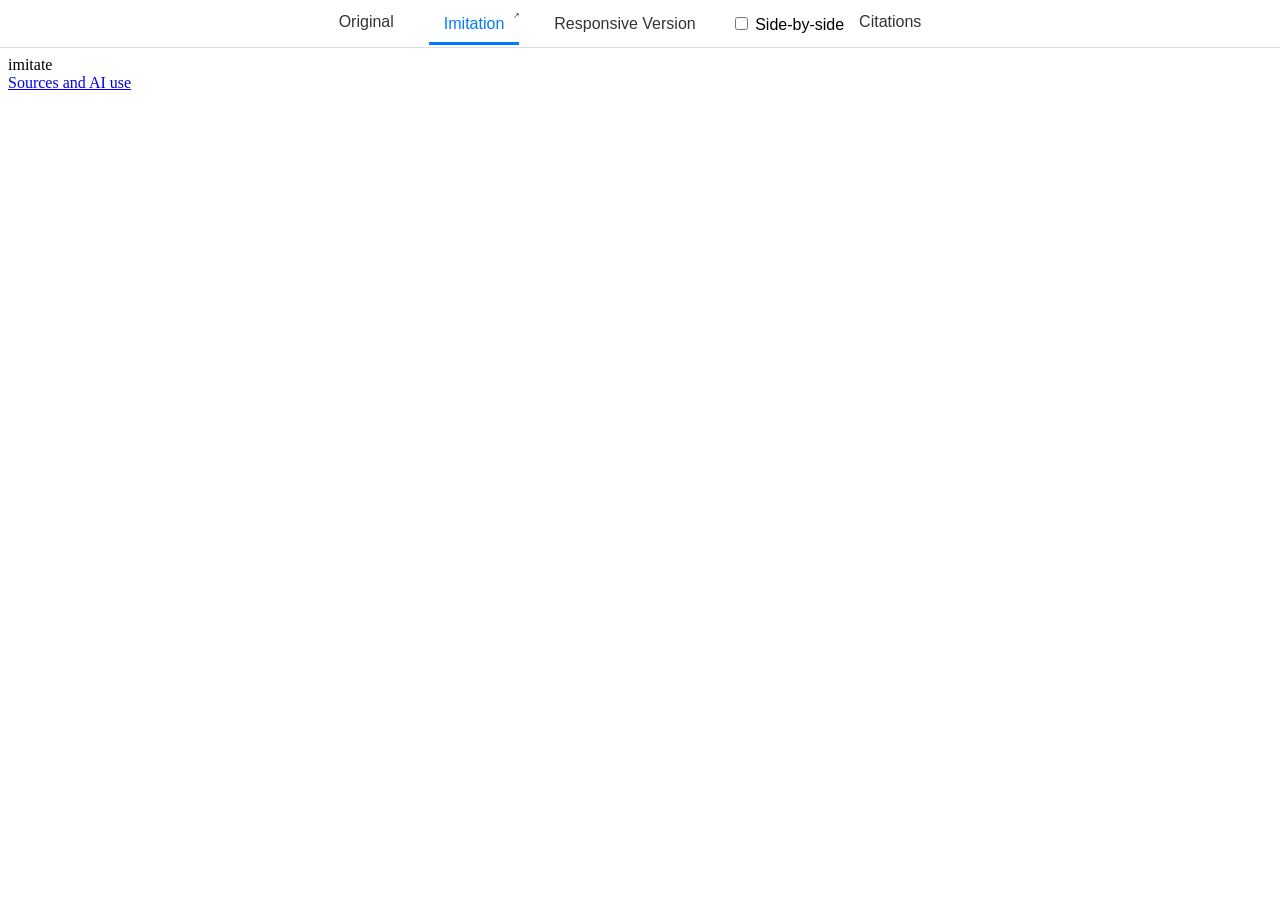
==== index.html @ a65dd9f2 "Initial commit" ====
<!DOCTYPE html>
<!-- Change the original image and its source caption below. Keep the viewer structure. -->
<html lang="en">

<head>
  <meta charset="utf-8" />
  <meta name="viewport" content="width=device-width" />
  <title>Imitation Project</title>
  <link href="do_not_modify/style.css" rel="stylesheet" type="text/css" />
</head>

<body class="imitation">
  <header>
    <nav>
      <a class="orig-link" href="#original">Original</a>
      <span>
        <a href="#imitation" class="active">Imitation</a>
        <a href="imitation.html" class="popout-link imitation" target="_blank" rel="noopener" aria-label="Open design in a new tab"></a>
      </span>
      <span>
        <a href="#responsive" class="">Responsive Version</a>
        <a href="responsive.html" class="popout-link responsive" target="_blank" rel="noopener" aria-label="Open design in a new tab"></a>
      </span>
      <label class="sbs-toggle">
        <input type="checkbox" id="sbs">
        Side-by-side
      </label>
      <a href="citations.html" target="_blank" rel="noopener">Citations</a>
    </nav>
    <div class="popout-bar">
      <button id="minimize" aria-label="Toggle navigation"><svg xmlns="http://www.w3.org/2000/svg" width="24" height="24" fill="none"
          stroke="currentColor" stroke-width="2" stroke-linecap="round" stroke-linejoin="round"
          class="feather feather-arrow-up" viewBox="0 0 24 12">
          <polyline points="5 12 12 5 19 12"></polyline>
        </svg></button>


    </div>
  </header>
  <main>
    <div id="original" class="content">
      <div class="center">
        <!-- IMAGE TAG BELOW -->
        <!-- FIX SRC= AS NEEDED -->
        <figure>
          <img src=".lesson/assets/inout.png" alt="Example print layout; replace with your chosen original" />
          <!--<img src="original.jpg" />-->
          <figcaption>
            Example layout — replace this image and credit your original source here.
          </figcaption>
        </figure>
        <!-- END OF IMAGE TAG -->
        <!-- NOTHING ELSE TO EDIT HERE -->
      </div>
    </div>
    <div id="imitation" class="visible content">
      <iframe title="Fixed-size imitation" src="imitation.html"></iframe>
    </div>
    <div id="responsive" class="content">
      <iframe title="Responsive adaptation" src="responsive.html"></iframe>
    </div>
  </main>

  <script src="do_not_modify/script.js"></script>
</body>

</html>
---- do_not_modify/style.css ----
/***
 This code runs the overview view in
 index.html.

 NOT INTENDED TO BE MODIFIED BY STUDENTS
 (though if you want to change colors or 
 fonts or something, feel free)
***/

html {
  font-family: Verdana, Geneva, Tahoma, sans-serif;
}

body {
  margin: 0;
  padding: 0;
}
main iframe {
  width: 100%;
  height: calc(100vh - 68px);
  border: none;
}

main {
  padding: 8px;
}

.sbs main > div {
  border: 1px inset;
}

nav {
  margin: auto;
  display: flex;
  padding: 10px;
  align-items: center;
  justify-content: center;
  border-bottom: 1px solid #ddd; /* Adds a bottom border for the tab container */
}

nav a {
  padding: 10px 15px;
  color: #333;
  text-decoration: none;
  border-bottom: 3px solid transparent; /* Transparent border initially */
  margin-right: 20px;
  font-size: 16px;
  transition: border-color 300ms, color 300ms;
}

nav a:hover {
  color: #007bff; /* Change color on hover */
}

nav a.active {
  border-bottom: 3px solid #007bff; /* Underline active tab */
  color: #007bff;
}

.center figure {
  display: grid;
  grid-template-rows: 1fr auto; /* Image stretches, caption gets auto height */
  grid-template-columns: 1fr; /* Single column */
  align-items: center; /* Align items within their grid cells */
  justify-items: center;
  max-width: 100%; /* Prevent figure from overflowing horizontally */
  max-height: 100%; /* Prevent figure from overflowing vertically */
  margin: 0; /* Remove default margin */
  box-sizing: border-box;
  overflow: hidden; /* Prevent overflow */
}

.center img {
  max-width: 100%; /* Ensure the image doesn’t overflow horizontally */
  min-height: 100%; /* Force the image to fill the available height */
  max-height: 100%; /* Ensure the image doesn’t overflow vertically */
  width: auto; /* Maintain aspect ratio */
  object-fit: contain; /* Ensure the image fits nicely */
  grid-row: 1; /* Place the image in the first row */
}

.center figcaption {
  max-width: 100%; /* Ensure caption doesn’t overflow */
  word-wrap: break-word; /* Handle long words or links gracefully */
  text-align: center; /* Center-align the caption text */
  margin: 8px 0; /* Add spacing */
  font-size: 14px; /* Adjust font size as needed */
  grid-row: 2; /* Place the caption in the second row */
}

.content {
  opacity: 0;
  pointer-events: none;
}
.visible {
  display: block;
  opacity: 1;
  pointer-events: all;
  transition: opacity 500ms;
}
main {
  position: relative;
}
main div {
  position: absolute;
  top: 0;
  left: 0;
  width: calc(100% - 4px);
  height: calc(100vh - 66px);
}

/* Side-by-side code */

.sbs main {
  display: flex;
  gap: 10px;
}
/* Get rid of absolute positioning we used for cross-fade */
.sbs div {
  position: initial;
  box-sizing: border-box;
}
/* Just toggle display : block to display: none
Old-school style... */
.sbs .content {
  display: none;
}
.sbs .visible {
  display: block;
}
/* ALWAYS show the original */
.sbs #original {
  display: block;
  opacity: 1;
}
.orig-link {
  transition: opacity 300ms;
}
/* Don't show the original tab */
.sbs .orig-link {
  opacity: 0;
}
.sbs-toggle {
  transition: opacity 300ms;
}
.original .sbs-toggle {
  opacity: 0;
}

/* Popout link code */
header {
  position: sticky;
  top: 0;
  height: 48px;
}
.popout-bar {
  opacity: 0;
  transition: opacity 300ms;
}
header:hover .popout-bar {
  opacity: 1;
}
.popout-bar {
  display: flex;
  margin: auto;
  align-items: center;
  justify-content: flex-end;
  gap: 8px;
}

.popout-link {
  display: none;
  position: absolute;
  right: -16px;
  top: 0;
  padding-top: 0;
  margin-top: -4px;
}
nav span {
  position: relative;
}
.imitation .popout-link.imitation {
  display: inline-block;
}
.responsive .popout-link.responsive {
  display: inline-block;
}

#minimize {
  transition: transform 300ms;
  background: transparent;
  border: none;
}
header.minimized #minimize {
  transform: rotate(180deg);
}
header {
  transition: transform 300ms;
  z-index: 2;
}
header nav {
  height: 48px;
  box-sizing: border-box;
}
.minimized {
  transform: translateY(-48px);
}
.popout-link::after {
  content: "↗";
  font-size: 8px;
  vertical-align: super;
}
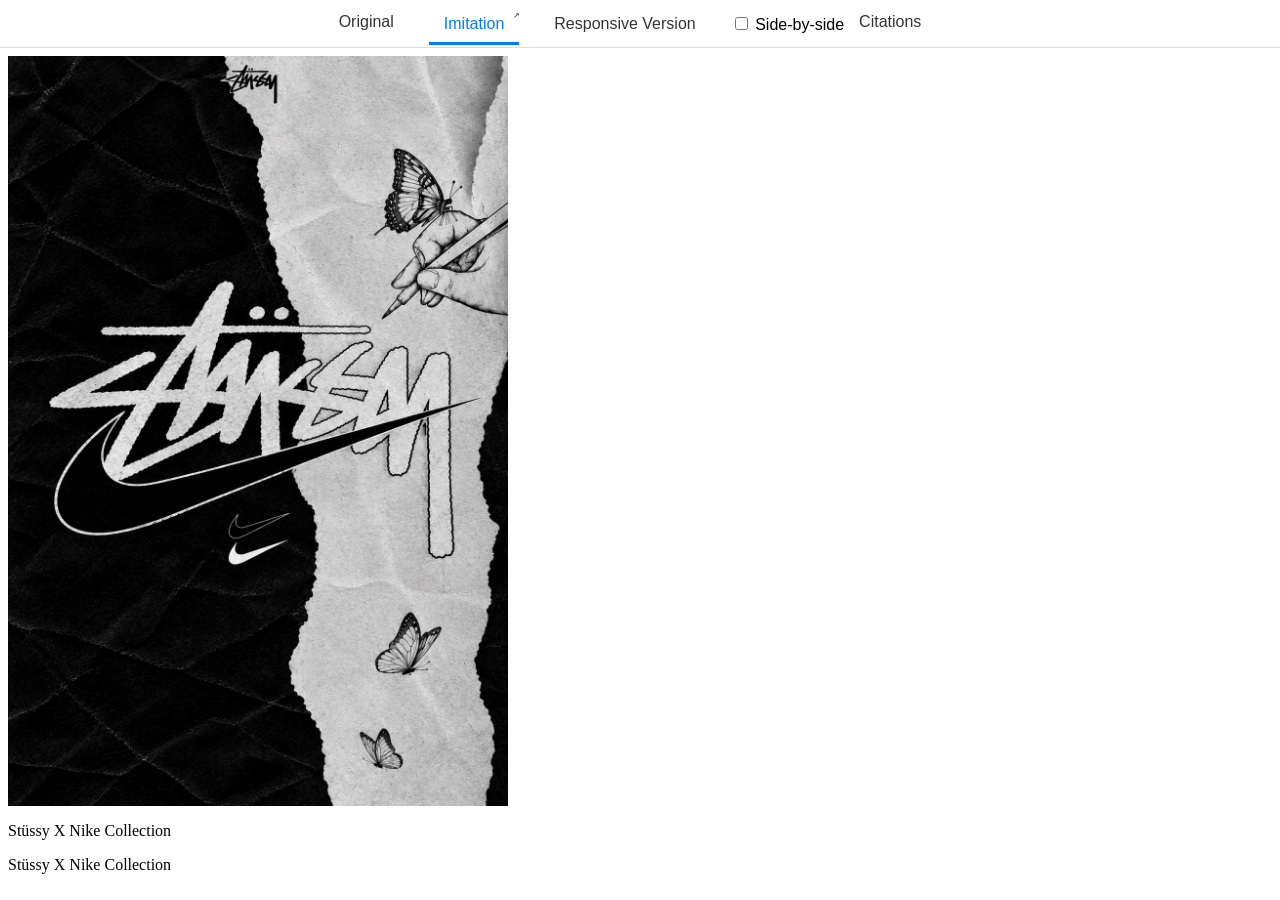
==== commit dfee5280: "format" ====
--- a/index.html
+++ b/index.html
@@ -43,7 +43,7 @@
         <!-- IMAGE TAG BELOW -->
         <!-- FIX SRC= AS NEEDED -->
         <figure>
-          <img src=".lesson/assets/inout.png" alt="Example print layout; replace with your chosen original" />
+          <img src="./luxury-23-poster.webp" alt="Example print layout; replace with your chosen original" />
           <!--<img src="original.jpg" />-->
           <figcaption>
             Example layout — replace this image and credit your original source here.
